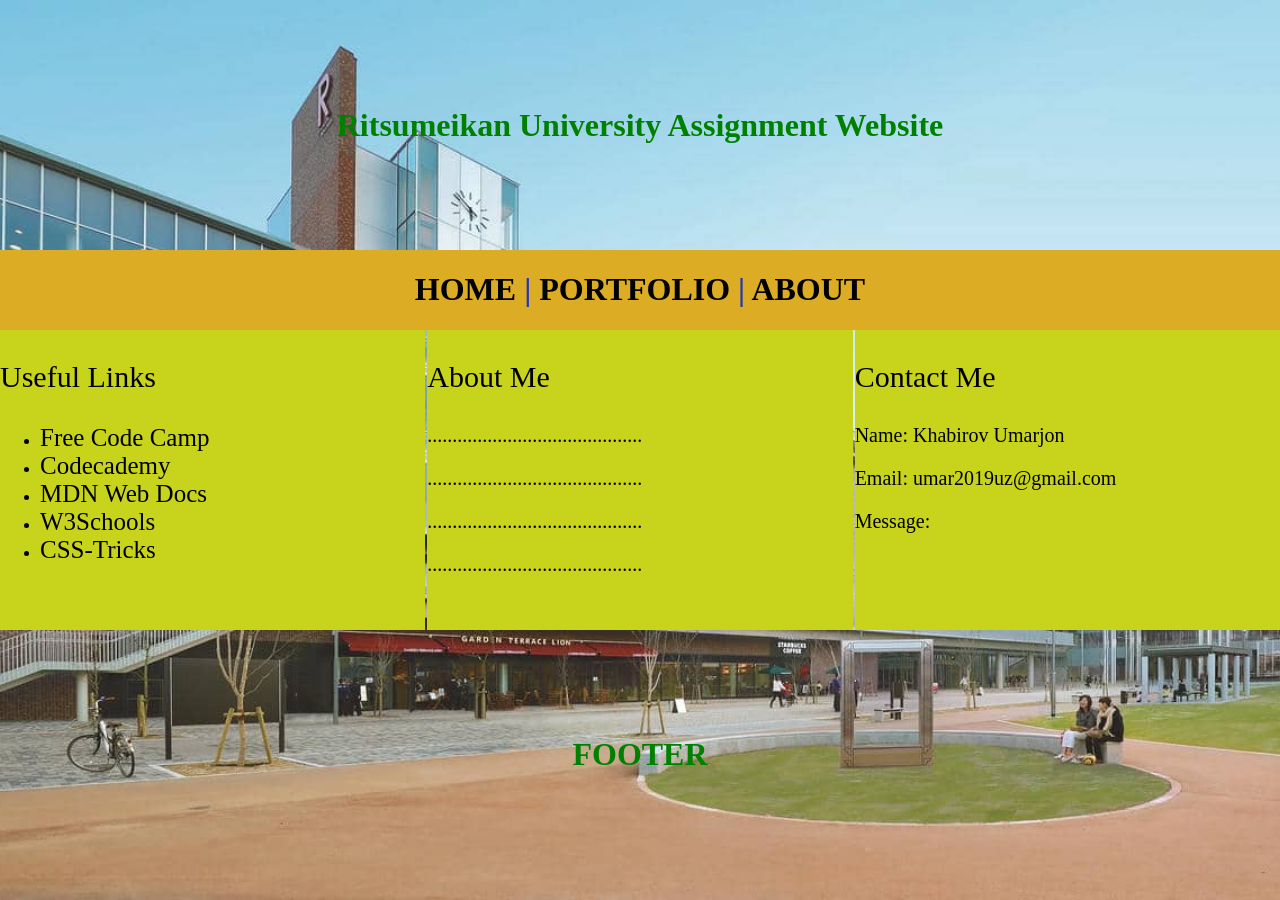
==== index.html @ d7ac8e4a "Add files via upload" ====
<!DOCTYPE html>
<html lang="en">
<head>
    <meta charset="UTF-8">
    <meta name="viewport" content="width=device-width, initial-scale=1.0">
    <title>Exercise 4 Main Page</title>
    <link rel="stylesheet" href="style.css">
</head>
<body>
    <header>
        <h1>Ritsumeikan University Assignment Website</h1>
    </header>
    <main>
        <div class="mainMenu">
            <h1><a href="../HTML Coding/SubPages/Home.html">HOME</a> | <a href="../HTML Coding/SubPages/Portfolio.html">PORTFOLIO</a> | <a href="../HTML Coding/SubPages/about.html">ABOUT</a></h1>
        </div>

        <div class="container">
            <div class="sections">
                <p id="left_p">Useful Links</p>
                <ul>
                    <li><a href="https://codefinity.com/get-started/spa/v8_new_brl?utm_source=google&utm_medium=cpc&utm_campaign=21415070126&utm_content=162332657925&utm_term=freecodecamp&dki=Freecodecamp&ad_id=720198247386&gad_source=1&gad_campaignid=21415070126&gbraid=0AAAAABTeUgTa2ItFYLhLj207gRzqbgj3X&gclid=CjwKCAjwmdLSBhANEiwAkREMN_aNFSEylOD3GViAFC2APg5JuTdkFEr906JswrTDUcOLZ8cGSIFvRhoCqtwQAvD_BwE" id="left_a">Free Code Camp</a></li>
                    <li><a href="https://www.codecademy.com?utm_source=chatgpt.com" id="left_a">Codecademy</a></li>
                    <li><a href="https://developer.mozilla.org?utm_source=chatgpt.com" id="left_a">MDN Web Docs</a></li>
                    <li><a href="https://www.w3schools.com?utm_source=chatgpt.com" id="left_a">W3Schools</a></li>
                    <li><a href="https://css-tricks.com?utm_source=chatgpt.com" id="left_a">CSS-Tricks</a></li>
                </ul>
            </div>

            <div class="sections">
                <p id="left_p">About Me</p>

                <p id="tr_dp">...........................................</p>
                <p id="tr_dp">...........................................</p>
                <p id="tr_dp">...........................................</p>
                <p id="tr_dp">...........................................</p>
            </div>

            <div class="sections">
                <p id="left_p">Contact Me</p>

                <p id="tr_dp">Name: Khabirov Umarjon</p>
                <p id="tr_dp">Email: umar2019uz@gmail.com</p>
                <p id="tr_dp">Message: </p>
            </div>
        </div>
    </main>
    <footer>
        <h1>FOOTER</h1>
    </footer>
</body>
</html>
---- style.css ----
html, body {
    margin: 0;
    padding: 0;
    overscroll-behavior: none;
    min-height: 100%;
}

body {
    background-image: url("OIC_BG.jpeg");
    background-size: cover;
    background-position: center;
    background-attachment: fixed;
}

header {
    margin: 0;
    padding: 0px;
    display: flex;
    justify-content: center;
    align-items: center;
    color: green;
    height: 250px;
    background-position: top;
}

footer {
    margin: 0;
    padding: 0px;
    display: flex;
    justify-content: center;
    align-items: center;
    color: green;
    height: 250px;
    background-position: bottom;
}

.mainMenu {
    background-color: rgb(221, 172, 37);
    margin: 0;
    padding: 0;
    display: flex;
    justify-content: center;
    align-items: center;
    color: rgb(38, 57, 179);
}

a:link {
    color: black;
    text-decoration: none;
}

a:visited {
    color: black;
}

a:hover {
    color: white;
}

a:active {
    color: white;
}

.container {
    display: flex;
    gap: 2px;
}

.sections {
    flex: 1;
    background-color: rgb(200, 212, 27);
    box-sizing: border-box;
    
    height: 300px;
}

#left_p {
    font-size: 30px;
}

#left_a {
    font-size: 25px;
}

#tr_dp {
    font-size: 20px;
}
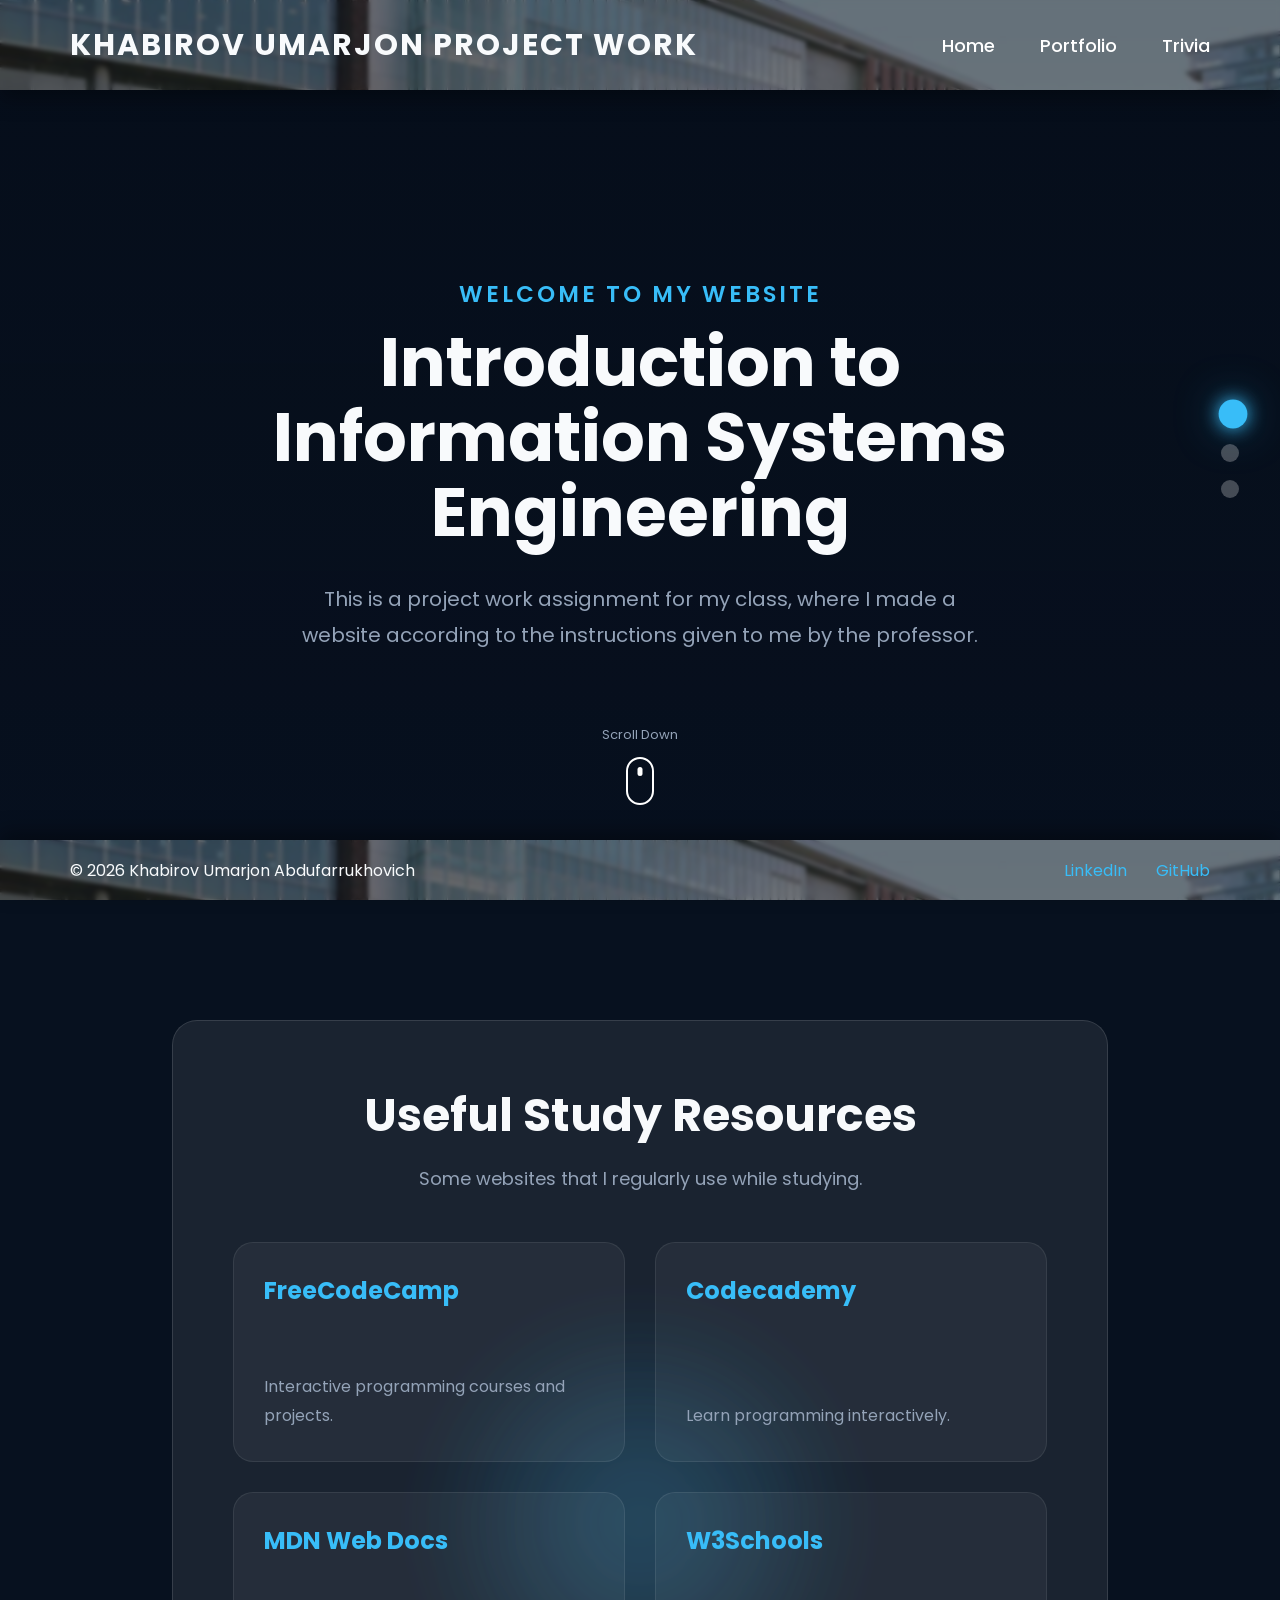
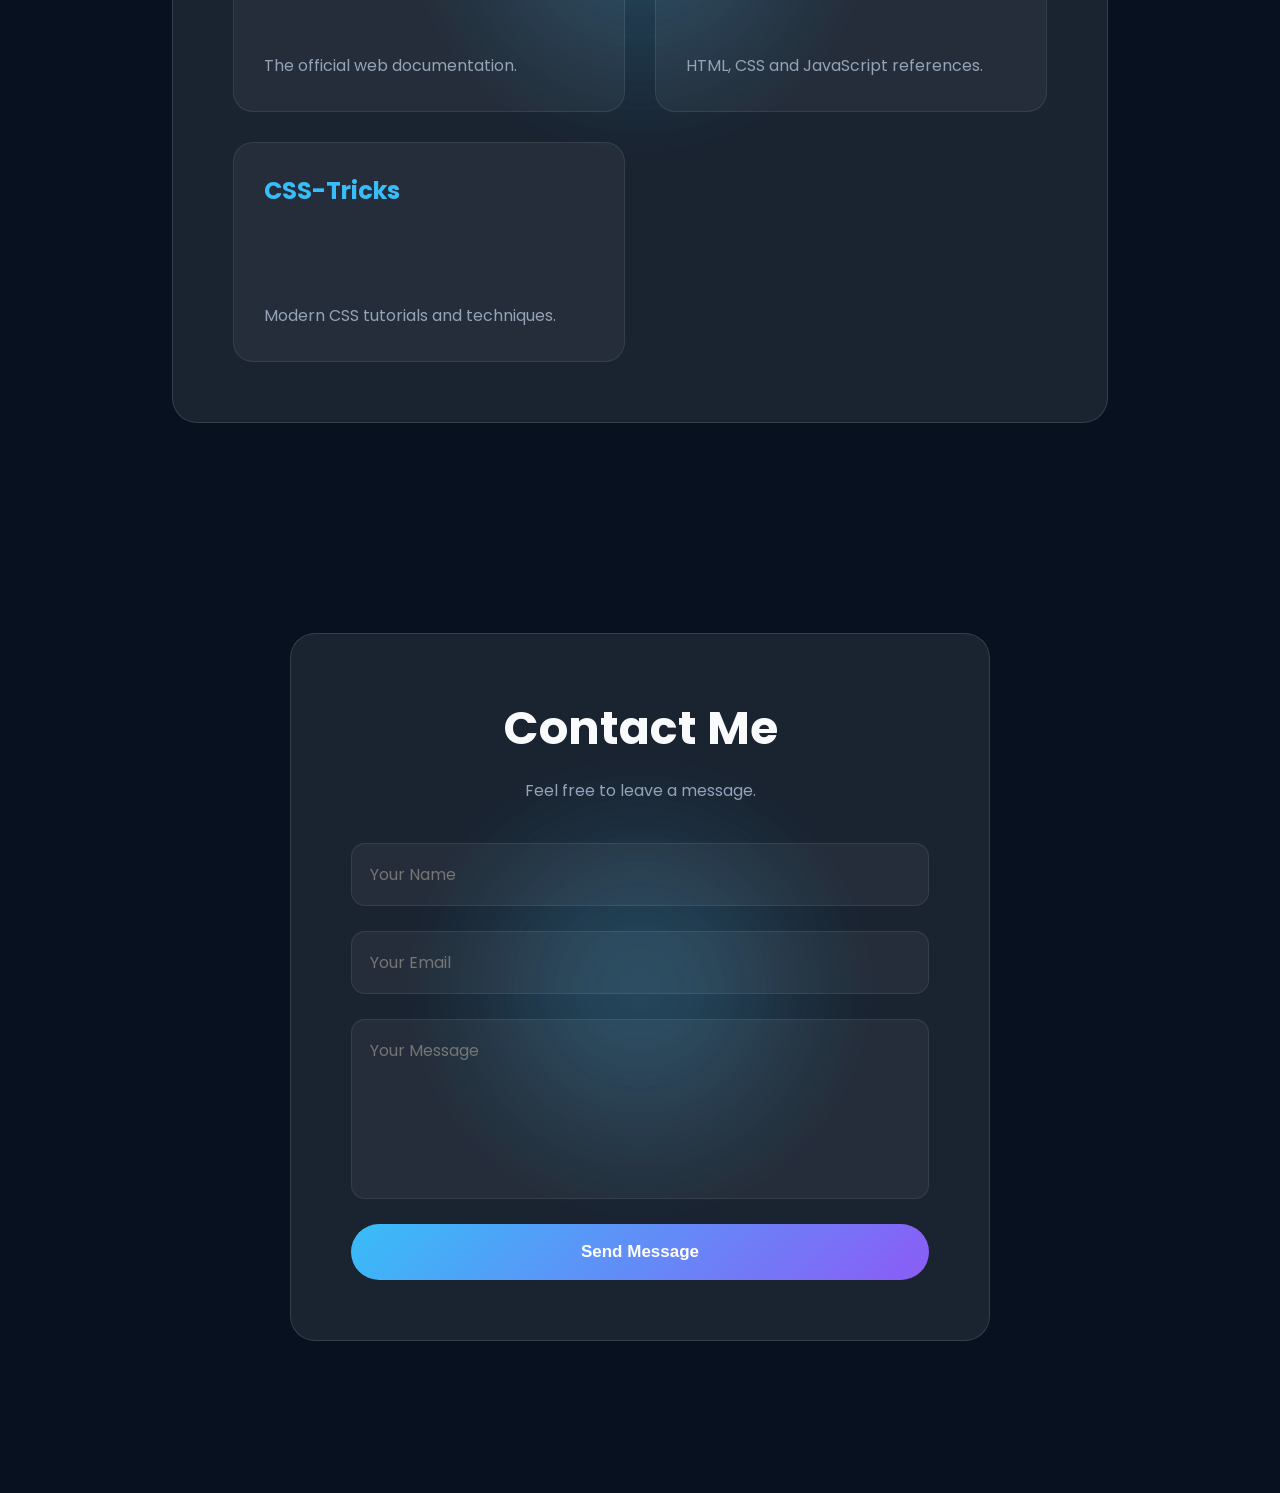
==== commit d8800f84: "Add files via upload" ====
--- a/index.html
+++ b/index.html
@@ -3,50 +3,291 @@
 <head>
     <meta charset="UTF-8">
     <meta name="viewport" content="width=device-width, initial-scale=1.0">
-    <title>Exercise 4 Main Page</title>
+    <title>Umarjon's Portfolio</title>
+
+    <!-- Google Font -->
+    <link rel="preconnect" href="https://fonts.googleapis.com">
+    <link rel="preconnect" href="https://fonts.gstatic.com" crossorigin>
+
+    <link href="https://fonts.googleapis.com/css2?family=Poppins:wght@300;400;500;600;700&display=swap" rel="stylesheet">
+
     <link rel="stylesheet" href="style.css">
 </head>
+
 <body>
+
+    <!--=========================================================
+                            HEADER
+    ==========================================================-->
+
     <header>
-        <h1>Ritsumeikan University Assignment Website</h1>
+
+        <div class="logo">
+            KHABIROV UMARJON PROJECT WORK
+        </div>
+
+        <nav>
+
+            <a href="AboutMe.html">Home</a>
+
+            <a href="Portfolio.html">Portfolio</a>
+
+            <a href="Trivia.html">Trivia</a>
+
+        </nav>
+
     </header>
+
+
+
+    <!--=========================================================
+                  FLOATING SECTION NAVIGATION
+    ==========================================================-->
+
+    <aside class="sideNavigation">
+
+        <a href="#hero" class="navDot">
+            <span>Home</span>
+        </a>
+
+        <a href="#links" class="navDot">
+            <span>Useful Links</span>
+        </a>
+
+        <a href="#contact" class="navDot">
+            <span>Contact</span>
+        </a>
+
+    </aside>
+
+
+
+    <!--=========================================================
+                        MAIN CONTENT
+    ==========================================================-->
+
     <main>
-        <div class="mainMenu">
-            <h1><a href="../HTML Coding/SubPages/Home.html">HOME</a> | <a href="../HTML Coding/SubPages/Portfolio.html">PORTFOLIO</a> | <a href="../HTML Coding/SubPages/about.html">ABOUT</a></h1>
+
+
+
+        <!--==============================================
+                    HERO SECTION
+        ==============================================-->
+
+        <section id="hero" class="panel">
+
+            <div class="heroContent">
+
+                <p class="smallTitle">
+                    Welcome to my website
+                </p>
+
+                <h1>
+                    Introduction to
+                    <br>
+                    Information Systems
+                    <br>
+                    Engineering
+                </h1>
+
+                <p class="heroDescription">
+
+                    This is a project work assignment for my class, where I made a website according to the instructions given to me by the professor.
+
+                </p>
+
+            </div>
+
+            <div class="scrollIndicator">
+
+                <p>Scroll Down</p>
+
+                <div class="mouse"></div>
+
+            </div>
+
+        </section>
+
+
+
+        <!--==============================================
+                    USEFUL LINKS
+        ==============================================-->
+
+        <section id="links" class="panel">
+
+            <div class="contentBox">
+
+                <h2>
+                    Useful Study Resources
+                </h2>
+
+                <p class="sectionSubtitle">
+                    Some websites that I regularly use while studying.
+                </p>
+
+                <div class="linkGrid">
+
+                    <a target="_blank"
+                       href="https://www.freecodecamp.org"
+                       rel="noopener noreferrer"
+                       class="resourceCard">
+
+                        <h3>FreeCodeCamp</h3>
+
+                        <p>
+                            Interactive programming courses and projects.
+                        </p>
+
+                    </a>
+
+
+
+                    <a target="_blank"
+                       href="https://www.codecademy.com"
+                       rel="noopener noreferrer"
+                       class="resourceCard">
+
+                        <h3>Codecademy</h3>
+
+                        <p>
+                            Learn programming interactively.
+                        </p>
+
+                    </a>
+
+
+
+                    <a target="_blank"
+                       href="https://developer.mozilla.org"
+                       rel="noopener noreferrer"
+                       class="resourceCard">
+
+                        <h3>MDN Web Docs</h3>
+
+                        <p>
+                            The official web documentation.
+                        </p>
+
+                    </a>
+
+
+
+                    <a target="_blank"
+                       href="https://www.w3schools.com"
+                       rel="noopener noreferrer"
+                       class="resourceCard">
+                       
+
+                        <h3>W3Schools</h3>
+
+                        <p>
+                            HTML, CSS and JavaScript references.
+                        </p>
+
+                    </a>
+
+
+
+                    <a target="_blank"
+                       href="https://css-tricks.com"
+                       rel="noopener noreferrer"
+                       class="resourceCard">
+
+                        <h3>CSS-Tricks</h3>
+
+                        <p>
+                            Modern CSS tutorials and techniques.
+                        </p>
+
+                    </a>
+
+                </div>
+
+            </div>
+
+        </section>
+
+
+
+        <!--==============================================
+                    CONTACT
+        ==============================================-->
+
+        <section id="contact" class="panel">
+
+            <div class="contactBox">
+
+                <h2>
+                    Contact Me
+                </h2>
+
+                <p>
+                    Feel free to leave a message.
+                </p>
+
+                <form>
+
+                    <input
+                        type="text"
+                        placeholder="Your Name"
+                    >
+
+                    <input
+                        type="email"
+                        placeholder="Your Email"
+                    >
+
+                    <textarea
+                        placeholder="Your Message"
+                    ></textarea>
+
+                    <button>
+
+                        Send Message
+
+                    </button>
+
+                </form>
+
+            </div>
+
+        </section>
+
+
+
+    </main>
+
+
+
+    <!--=========================================================
+                            FOOTER
+    ==========================================================-->
+
+    <footer>
+
+        <p>
+            © 2026 Khabirov Umarjon Abdufarrukhovich
+        </p>
+
+        <div>
+
+            <a target="_blank"
+            href="https://www.linkedin.com/feed/">
+                LinkedIn
+            </a>
+
+            <a target="_blank"
+            href="https://github.com">
+                GitHub
+            </a>
+
         </div>
 
-        <div class="container">
-            <div class="sections">
-                <p id="left_p">Useful Links</p>
-                <ul>
-                    <li><a href="https://codefinity.com/get-started/spa/v8_new_brl?utm_source=google&utm_medium=cpc&utm_campaign=21415070126&utm_content=162332657925&utm_term=freecodecamp&dki=Freecodecamp&ad_id=720198247386&gad_source=1&gad_campaignid=21415070126&gbraid=0AAAAABTeUgTa2ItFYLhLj207gRzqbgj3X&gclid=CjwKCAjwmdLSBhANEiwAkREMN_aNFSEylOD3GViAFC2APg5JuTdkFEr906JswrTDUcOLZ8cGSIFvRhoCqtwQAvD_BwE" id="left_a">Free Code Camp</a></li>
-                    <li><a href="https://www.codecademy.com?utm_source=chatgpt.com" id="left_a">Codecademy</a></li>
-                    <li><a href="https://developer.mozilla.org?utm_source=chatgpt.com" id="left_a">MDN Web Docs</a></li>
-                    <li><a href="https://www.w3schools.com?utm_source=chatgpt.com" id="left_a">W3Schools</a></li>
-                    <li><a href="https://css-tricks.com?utm_source=chatgpt.com" id="left_a">CSS-Tricks</a></li>
-                </ul>
-            </div>
-
-            <div class="sections">
-                <p id="left_p">About Me</p>
-
-                <p id="tr_dp">...........................................</p>
-                <p id="tr_dp">...........................................</p>
-                <p id="tr_dp">...........................................</p>
-                <p id="tr_dp">...........................................</p>
-            </div>
-
-            <div class="sections">
-                <p id="left_p">Contact Me</p>
-
-                <p id="tr_dp">Name: Khabirov Umarjon</p>
-                <p id="tr_dp">Email: umar2019uz@gmail.com</p>
-                <p id="tr_dp">Message: </p>
-            </div>
-        </div>
-    </main>
-    <footer>
-        <h1>FOOTER</h1>
     </footer>
+
+
+    <script src="script.js"></script>
+
 </body>
 </html>
--- a/style.css
+++ b/style.css
@@ -1,87 +1,2069 @@
-html, body {
-    margin: 0;
-    padding: 0;
-    overscroll-behavior: none;
-    min-height: 100%;
-}
-
-body {
-    background-image: url("OIC_BG.jpeg");
-    background-size: cover;
-    background-position: center;
-    background-attachment: fixed;
-}
-
-header {
-    margin: 0;
-    padding: 0px;
-    display: flex;
-    justify-content: center;
-    align-items: center;
-    color: green;
-    height: 250px;
-    background-position: top;
-}
-
-footer {
-    margin: 0;
-    padding: 0px;
-    display: flex;
-    justify-content: center;
-    align-items: center;
-    color: green;
-    height: 250px;
-    background-position: bottom;
-}
-
-.mainMenu {
-    background-color: rgb(221, 172, 37);
-    margin: 0;
-    padding: 0;
-    display: flex;
-    justify-content: center;
-    align-items: center;
-    color: rgb(38, 57, 179);
-}
-
-a:link {
-    color: black;
-    text-decoration: none;
-}
-
-a:visited {
-    color: black;
-}
-
-a:hover {
-    color: white;
-}
-
-a:active {
-    color: white;
-}
-
-.container {
-    display: flex;
-    gap: 2px;
-}
-
-.sections {
-    flex: 1;
-    background-color: rgb(200, 212, 27);
-    box-sizing: border-box;
-    
-    height: 300px;
-}
-
-#left_p {
-    font-size: 30px;
-}
-
-#left_a {
-    font-size: 25px;
-}
-
-#tr_dp {
-    font-size: 20px;
+/*==================================================
+                    GOOGLE FONT
+==================================================*/
+
+*{
+    margin:0;
+    padding:0;
+    box-sizing:border-box;
+}
+
+#about{
+
+    padding-top:140px;
+
+}
+/*==================================================
+                  COLOR VARIABLES
+==================================================*/
+
+:root{
+
+    --background:#07111F;
+
+    --primary:#0F172A;
+
+    --secondary:#1E293B;
+
+    --card:rgba(255,255,255,0.08);
+
+    --cardBorder:rgba(255,255,255,0.12);
+
+    --text:#F8FAFC;
+
+    --textSecondary:#94A3B8;
+
+    --accent:#38BDF8;
+
+    --accent2:#8B5CF6;
+
+}
+
+/*==================================================
+                GENERAL SETTINGS
+==================================================*/
+
+html{
+
+    scroll-behavior:smooth;
+
+}
+
+body{
+
+    font-family:"Poppins",sans-serif;
+
+    background:var(--background);
+
+    color:var(--text);
+
+    overflow-x:hidden;
+
+}
+
+
+/*==================================================
+            FIXED BACKGROUND IMAGE
+==================================================*/
+
+body{
+
+    font-family:"Poppins",sans-serif;
+
+    background:#07111F;
+
+    color:var(--text);
+
+    overflow-x:hidden;
+
+}
+
+
+/* dark overlay */
+
+body::after{
+
+    content:"";
+
+    position:fixed;
+
+    inset:0;
+
+    background:linear-gradient(
+        to bottom,
+     rgba(4,10,20,.35),
+     rgba(8,15,30,.45)
+    );
+
+    z-index:-1;
+
+}
+
+/*==================================================
+                    HEADER
+==================================================*/
+
+header{
+
+    position:fixed;
+
+    top:0;
+
+    left:0;
+
+    width:100%;
+
+    height:90px;
+
+    display:flex;
+
+    justify-content:space-between;
+
+    align-items:center;
+
+    padding:0 70px;
+
+    background-image:url("OIC_BG.jpeg");
+
+    background-size:cover;
+
+    background-position:center;
+
+    background-repeat:no-repeat;
+
+    box-shadow:0 8px 20px rgba(0,0,0,.35);
+
+    z-index:1000;
+
+}
+
+header::before{
+
+    content:"";
+
+    position:absolute;
+
+    inset:0;
+
+    background:rgba(5,10,20,.55);
+
+    backdrop-filter:blur(2px);
+
+    z-index:-1;
+
+}
+
+/* website logo */
+
+.logo{
+
+    font-size:30px;
+
+    font-weight:700;
+
+    letter-spacing:2px;
+
+}
+
+.logo span{
+
+    color:var(--accent);
+
+}
+
+/*==================================================
+                    NAVIGATION
+==================================================*/
+
+nav{
+
+    display:flex;
+
+    gap:45px;
+
+}
+
+nav a{
+
+    color:white;
+
+    text-decoration:none;
+
+    font-size:18px;
+
+    font-weight:500;
+
+    transition:.3s;
+
+    position:relative;
+
+}
+
+nav a:hover{
+
+    color:var(--accent);
+
+}
+
+/* underline animation */
+
+nav a::after{
+
+    content:"";
+
+    position:absolute;
+
+    width:0;
+
+    height:2px;
+
+    left:0;
+
+    bottom:-8px;
+
+    background:var(--accent);
+
+    transition:.35s;
+
+}
+
+nav a:hover::after{
+
+    width:100%;
+
+}
+
+/*==================================================
+                    FOOTER
+==================================================*/
+
+footer{
+
+    position:fixed;
+
+    bottom:0;
+
+    left:0;
+
+    width:100%;
+
+    height:60px;
+
+    display:flex;
+
+    justify-content:space-between;
+
+    align-items:center;
+
+    padding:0 70px;
+
+    background-image:url("OIC_BG.jpeg");
+
+    background-size:cover;
+
+    background-position:center;
+
+    background-repeat:no-repeat;
+
+    box-shadow:0 -8px 20px rgba(0,0,0,.35);
+
+    z-index:1000;
+
+}
+
+footer::before{
+
+    content:"";
+
+    position:absolute;
+
+    inset:0;
+
+    background:rgba(5,10,20,.55);
+
+    backdrop-filter:blur(2px);
+
+    z-index:-1;
+
+}
+
+header *,
+footer *{
+
+    position:relative;
+
+    z-index:1;
+
+}
+
+footer a{
+
+    color:var(--accent);
+
+    text-decoration:none;
+
+    margin-left:25px;
+
+}
+
+/*==================================================
+                FULL SCREEN PANELS
+==================================================*/
+
+.panel{
+
+    min-height:100vh;
+
+    width:100%;
+
+    display:flex;
+
+    justify-content:center;
+
+    align-items:center;
+
+    padding:120px 120px 90px;
+
+    scroll-snap-align:start;
+
+    scroll-snap-stop:always;
+
+}
+
+/*==================================================
+                HERO SECTION
+==================================================*/
+
+#hero{
+
+    position:relative;
+
+}
+
+/* main hero content */
+
+.heroContent{
+
+    max-width:850px;
+
+    text-align:center;
+
+}
+
+/* small heading */
+
+.smallTitle{
+
+    color:var(--accent);
+
+    text-transform:uppercase;
+
+    letter-spacing:3px;
+
+    margin-bottom:15px;
+
+    font-weight:600;
+    font-size: 23px;
+
+}
+
+/* main title */
+
+.heroContent h1{
+
+    font-size:68px;
+
+    line-height:1.1;
+
+    margin-bottom:30px;
+
+}
+
+
+/* paragraph */
+
+.heroDescription{
+
+    max-width:700px;
+
+    margin:auto;
+
+    color:var(--textSecondary);
+
+    font-size:20px;
+
+    line-height:1.8;
+
+}
+
+/*==================================================
+                    BUTTONS
+==================================================*/
+
+
+
+/*==================================================
+            SCROLL INDICATOR
+==================================================*/
+
+.scrollIndicator{
+
+    position:absolute;
+
+    bottom:95px;
+
+    left:50%;
+
+    transform:translateX(-50%);
+
+    text-align:center;
+
+}
+
+.scrollIndicator p{
+
+    font-size:13px;
+
+    color:var(--textSecondary);
+
+    margin-bottom:12px;
+
+}
+
+/* mouse icon */
+
+.mouse{
+
+    width:28px;
+
+    height:48px;
+
+    border:2px solid white;
+
+    border-radius:18px;
+
+    margin:auto;
+
+    position:relative;
+
+}
+
+.mouse::before{
+
+    content:"";
+
+    position:absolute;
+
+    width:5px;
+
+    height:9px;
+
+    border-radius:10px;
+
+    background:white;
+
+    left:50%;
+
+    transform:translateX(-50%);
+
+    top:8px;
+
+    animation:scrollMouse 2s infinite;
+
+}
+
+/*==================================================
+            FLOATING SIDE NAVIGATION
+==================================================*/
+
+.sideNavigation{
+
+    position:fixed;
+
+    right:35px;
+
+    top:50%;
+
+    transform:translateY(-50%);
+
+    display:flex;
+
+    flex-direction:column;
+
+    gap:18px;
+
+    z-index:999;
+
+}
+
+/* every dot */
+
+.navDot{
+
+    width:18px;
+
+    height:18px;
+
+    border-radius:50%;
+
+    background:rgba(255,255,255,.25);
+
+    transition:.35s;
+
+    position:relative;
+
+}
+
+/* dot hover */
+
+.navDot:hover{
+
+    background:var(--accent);
+
+    transform:scale(1.25);
+
+}
+
+/* text */
+
+.navDot span{
+
+    position:absolute;
+
+    right:35px;
+
+    top:50%;
+
+    transform:translateY(-50%);
+
+    white-space:nowrap;
+
+    color:white;
+
+    opacity:0;
+
+    transition:.3s;
+
+    pointer-events:none;
+
+    background:rgba(15,23,42,.9);
+
+    padding:8px 14px;
+
+    border-radius:20px;
+
+}
+
+/* show text */
+
+.navDot:hover span{
+
+    opacity:1;
+
+}
+
+/*==================================================
+            GLASS CONTAINER
+==================================================*/
+
+.contentBox{
+
+    width:90%;
+
+    max-width:1200px;
+
+    background:var(--card);
+
+    border:1px solid var(--cardBorder);
+
+    backdrop-filter:blur(18px);
+
+    border-radius:25px;
+
+    padding:60px;
+
+}
+
+/*==================================================
+                ANIMATION
+==================================================*/
+
+@keyframes scrollMouse{
+
+    0%{
+
+        opacity:0;
+
+        transform:translate(-50%,0);
+
+    }
+
+    50%{
+
+        opacity:1;
+
+    }
+
+    100%{
+
+        opacity:0;
+
+        transform:translate(-50%,18px);
+
+    }
+
+}
+/*==================================================
+                SECTION HEADINGS
+==================================================*/
+
+.contentBox h2,
+.contactBox h2{
+
+    font-size:46px;
+
+    margin-bottom:15px;
+
+    text-align:center;
+
+}
+
+.sectionSubtitle{
+
+    text-align:center;
+
+    color:var(--textSecondary);
+
+    margin-bottom:50px;
+
+    font-size:18px;
+
+}
+
+/*==================================================
+                USEFUL LINKS SECTION
+==================================================*/
+
+.linkGrid{
+
+    display:grid;
+
+    grid-template-columns:repeat(auto-fit,minmax(260px,1fr));
+
+    gap:30px;
+
+}
+
+/* Individual resource card */
+
+.resourceCard{
+
+    display:flex;
+
+    flex-direction:column;
+
+    justify-content:space-between;
+
+    text-decoration:none;
+
+    color:white;
+
+    background:rgba(255,255,255,.05);
+
+    border:1px solid rgba(255,255,255,.08);
+
+    border-radius:20px;
+
+    padding:30px;
+
+    transition:.35s;
+
+    min-height:220px;
+
+}
+
+.resourceCard:hover{
+
+    transform:translateY(-12px);
+
+    border-color:var(--accent);
+
+    box-shadow:0 20px 40px rgba(56,189,248,.15);
+
+}
+
+.resourceCard h3{
+
+    color:var(--accent);
+
+    margin-bottom:20px;
+
+    font-size:24px;
+
+}
+
+.resourceCard p{
+
+    color:var(--textSecondary);
+
+    line-height:1.8;
+
+}
+
+/*==================================================
+                    ABOUT ME
+==================================================*/
+
+.aboutContainer{
+
+    width:100%;
+
+    max-width:1400px;
+
+    display:flex;
+
+    align-items:center;
+
+    justify-content:space-between;
+
+    gap:80px;
+
+}
+
+/*==================================================
+                PROFILE IMAGE
+==================================================*/
+
+.aboutImage{
+
+    flex:1;
+
+    display:flex;
+
+    justify-content:center;
+
+}
+
+.aboutImage img{
+
+    width:360px;
+
+    height:360px;
+
+    object-fit:cover;
+
+    border-radius:50%;
+
+    border:6px solid rgba(255,255,255,.08);
+
+    box-shadow:0 25px 60px rgba(0,0,0,.45);
+
+    transition:.4s;
+
+}
+
+.aboutImage img:hover{
+
+    transform:scale(1.04);
+
+}
+
+/*==================================================
+                    ABOUT TEXT
+==================================================*/
+
+.aboutText{
+
+    flex:1.3;
+
+}
+
+.aboutText h2{
+
+    font-size:54px;
+
+    margin-bottom:25px;
+
+}
+
+.aboutText p{
+
+    color:var(--textSecondary);
+
+    line-height:2;
+
+    font-size:18px;
+
+    margin-bottom:20px;
+
+}
+
+/*==================================================
+                    SKILLS
+==================================================*/
+
+.skillContainer{
+
+    margin-top:45px;
+
+    display:flex;
+
+    flex-wrap:wrap;
+
+    gap:18px;
+
+}
+
+/* Individual skill */
+
+.skill{
+
+    padding:12px 24px;
+
+    border-radius:40px;
+
+    background:rgba(56,189,248,.15);
+
+    border:1px solid rgba(56,189,248,.35);
+
+    color:var(--accent);
+
+    font-weight:600;
+
+    transition:.3s;
+
+}
+
+.skill:hover{
+
+    transform:translateY(-5px);
+
+    background:var(--accent);
+
+    color:white;
+
+}
+
+/*==================================================
+                CONTACT SECTION
+==================================================*/
+
+.contactBox{
+
+    width:100%;
+
+    max-width:700px;
+
+    background:var(--card);
+
+    border:1px solid var(--cardBorder);
+
+    backdrop-filter:blur(18px);
+
+    border-radius:25px;
+
+    padding:60px;
+
+}
+
+.contactBox p{
+
+    text-align:center;
+
+    color:var(--textSecondary);
+
+    margin-bottom:40px;
+
+}
+
+/*==================================================
+                CONTACT FORM
+==================================================*/
+
+form{
+
+    display:flex;
+
+    flex-direction:column;
+
+    gap:25px;
+
+}
+
+input,
+textarea{
+
+    background:rgba(255,255,255,.05);
+
+    border:1px solid rgba(255,255,255,.08);
+
+    color:white;
+
+    padding:18px;
+
+    border-radius:14px;
+
+    font-family:"Poppins",sans-serif;
+
+    font-size:16px;
+
+    transition:.3s;
+
+}
+
+/* Input focus */
+
+input:focus,
+textarea:focus{
+
+    outline:none;
+
+    border-color:var(--accent);
+
+    box-shadow:0 0 20px rgba(56,189,248,.18);
+
+}
+
+textarea{
+
+    resize:none;
+
+    height:180px;
+
+}
+
+/*==================================================
+                SUBMIT BUTTON
+==================================================*/
+
+button{
+
+    border:none;
+
+    background:linear-gradient(
+        135deg,
+        var(--accent),
+        var(--accent2)
+    );
+
+    color:white;
+
+    font-size:17px;
+
+    font-weight:600;
+
+    border-radius:40px;
+
+    padding:18px;
+
+    cursor:pointer;
+
+    transition:.35s;
+
+}
+
+button:hover{
+
+    transform:translateY(-6px);
+
+    box-shadow:0 18px 35px rgba(56,189,248,.30);
+
+}
+
+/*==================================================
+            SMALL DECORATIVE GLOW
+==================================================*/
+
+#about::before,
+#links::before,
+#contact::before{
+
+    content:"";
+
+    position:absolute;
+
+    width:450px;
+
+    height:450px;
+
+    border-radius:50%;
+
+    background:radial-gradient(
+        rgba(56,189,248,.15),
+        transparent 70%
+    );
+
+    filter:blur(40px);
+
+    z-index:-1;
+
+}
+
+#about,
+#links,
+#contact{
+
+    position:relative;
+
+    overflow:hidden;
+
+}
+/*==================================================
+                FADE ANIMATIONS
+==================================================*/
+
+/* Initial state */
+
+.panel{
+
+    opacity:0;
+
+    transform:
+        translateY(80px)
+        scale(.96);
+
+    filter:blur(8px);
+
+    transition:
+
+        opacity .9s ease,
+
+        transform 1s cubic-bezier(.2,.8,.2,1),
+
+        filter .8s;
+
+}
+
+/* Visible state (JS adds this class) */
+
+.panel.show{
+
+    opacity:1;
+
+    transform:
+        translateY(0)
+        scale(1);
+
+    filter:blur(0);
+
+}
+
+/*==================================================
+            HERO ENTRANCE ANIMATION
+==================================================*/
+
+.heroContent{
+
+    animation:heroFade 1.4s ease;
+
+}
+
+@keyframes heroFade{
+
+    from{
+
+        opacity:0;
+
+        transform:translateY(60px);
+
+    }
+
+    to{
+
+        opacity:1;
+
+        transform:translateY(0);
+
+    }
+
+}
+
+/*==================================================
+                HOVER ANIMATIONS
+==================================================*/
+
+.logo{
+
+    transition:.3s;
+
+}
+
+.logo:hover{
+
+    transform:scale(1.05);
+
+}
+
+.contentBox{
+
+    transition:.35s;
+
+}
+
+.contentBox:hover{
+
+    transform:translateY(-5px);
+
+}
+
+/*==================================================
+            ACTIVE SIDE NAVIGATION
+==================================================*/
+
+.navDot.active{
+
+    width:24px;
+
+    height:24px;
+
+    background:var(--accent);
+
+    transform:scale(1.2);
+
+    box-shadow:
+
+        0 0 15px var(--accent),
+
+        0 0 40px rgba(56,189,248,.4);
+
+}
+
+/*==================================================
+                SCROLLBAR
+==================================================*/
+
+::-webkit-scrollbar{
+
+    width:10px;
+
+}
+
+::-webkit-scrollbar-track{
+
+    background:#08111F;
+
+}
+
+::-webkit-scrollbar-thumb{
+
+    background:var(--accent);
+
+    border-radius:20px;
+
+}
+
+::-webkit-scrollbar-thumb:hover{
+
+    background:#60d7ff;
+
+}
+
+/*==================================================
+                RESPONSIVE DESIGN
+==================================================*/
+
+@media(max-width:1100px){
+
+    header{
+
+        padding:0 35px;
+
+    }
+
+    footer{
+
+        padding:0 35px;
+
+    }
+
+    .aboutContainer{
+
+        flex-direction:column;
+
+        text-align:center;
+
+    }
+
+    .heroContent h1{
+
+        font-size:54px;
+
+    }
+
+}
+
+@media(max-width:850px){
+
+    header{
+
+        flex-direction:column;
+
+        justify-content:center;
+
+        gap:10px;
+
+        height:100px;
+
+    }
+
+    nav{
+
+        gap:20px;
+
+    }
+
+    .heroContent h1{
+
+        font-size:42px;
+
+    }
+
+    .heroDescription{
+
+        font-size:18px;
+
+    }
+
+    .heroButtons{
+
+        flex-direction:column;
+
+        align-items:center;
+
+    }
+
+    .panel{
+
+        padding:130px 40px 90px;
+
+    }
+
+    footer{
+
+        display:none;
+
+    }
+
+    .sideNavigation{
+
+        display:none;
+
+    }
+
+}
+
+@media(max-width:600px){
+
+    .heroContent h1{
+
+        font-size:34px;
+
+    }
+
+    .button{
+
+        width:100%;
+
+        text-align:center;
+
+    }
+
+    .aboutImage img{
+
+        width:260px;
+
+        height:260px;
+
+    }
+
+    .contentBox{
+
+        padding:35px;
+
+    }
+
+}
+html{
+
+    scroll-behavior:smooth;
+
+    scroll-snap-type:y mandatory;
+
+}
+/*==================================================
+                PORTFOLIO PAGE
+==================================================*/
+
+/* Main portfolio section */
+
+.portfolioPage{
+
+    min-height:100vh;
+
+    padding:140px 80px 120px;
+
+}
+
+/*==================================================
+                PAGE TITLE
+==================================================*/
+
+.portfolioHeader{
+
+    text-align:center;
+
+    margin-bottom:60px;
+
+}
+
+.portfolioHeader h1{
+
+    font-size:64px;
+
+    margin:15px 0;
+
+}
+
+.portfolioDescription{
+
+    max-width:700px;
+
+    margin:auto;
+
+    color:var(--textSecondary);
+
+    font-size:20px;
+
+    line-height:1.8;
+
+}
+
+/*==================================================
+            TABLE CONTAINER
+==================================================*/
+
+.portfolioTableContainer{
+
+    max-width:1400px;
+
+    margin:auto;
+
+    background:var(--card);
+
+    backdrop-filter:blur(18px);
+
+    border:1px solid var(--cardBorder);
+
+    border-radius:25px;
+
+    overflow:hidden;
+
+    box-shadow:0 20px 40px rgba(0,0,0,.25);
+
+}
+
+/*==================================================
+                TABLE
+==================================================*/
+
+.portfolioTable{
+
+    width:100%;
+
+    border-collapse:collapse;
+
+}
+
+/*==================================================
+                HEADER ROW
+==================================================*/
+
+.portfolioTable thead{
+
+    background:linear-gradient(
+        135deg,
+        var(--accent),
+        var(--accent2)
+    );
+
+}
+
+.portfolioTable th{
+
+    padding:22px;
+
+    text-align:left;
+
+    color:white;
+
+    font-size:18px;
+
+    letter-spacing:1px;
+
+}
+
+/*==================================================
+                TABLE BODY
+==================================================*/
+
+.portfolioTable td{
+
+    padding:22px;
+
+    border-bottom:1px solid rgba(255,255,255,.08);
+
+    color:var(--textSecondary);
+
+    line-height:1.7;
+
+}
+
+/* alternate row color */
+
+.portfolioTable tbody tr:nth-child(even){
+
+    background:rgba(255,255,255,.03);
+
+}
+
+/*==================================================
+                ROW HOVER
+==================================================*/
+
+.portfolioTable tbody tr{
+
+    transition:.3s;
+
+}
+
+.portfolioTable tbody tr:hover{
+
+    background:rgba(56,189,248,.12);
+
+    transform:scale(1.01);
+
+}
+
+/*==================================================
+                FIRST COLUMN
+==================================================*/
+
+.portfolioTable td:first-child{
+
+    font-weight:bold;
+
+    color:var(--accent);
+
+    width:70px;
+
+}
+
+/*==================================================
+                STATUS
+==================================================*/
+
+.portfolioTable td:last-child{
+
+    color:#4ADE80;
+
+    font-weight:bold;
+
+}
+
+/*==================================================
+            RESPONSIVE TABLE
+==================================================*/
+
+@media(max-width:1000px){
+
+    .portfolioPage{
+
+        padding:120px 25px 80px;
+
+    }
+
+    .portfolioHeader h1{
+
+        font-size:46px;
+
+    }
+
+    .portfolioDescription{
+
+        font-size:18px;
+
+    }
+
+    .portfolioTableContainer{
+
+        overflow-x:auto;
+
+    }
+
+    .portfolioTable{
+
+        min-width:850px;
+
+    }
+
+}
+
+/*==================================================
+                SMALL ANIMATION
+==================================================*/
+
+.portfolioHeader{
+
+    animation:heroFade 1.2s ease;
+
+}
+
+.portfolioTableContainer{
+
+    animation:heroFade 1.5s ease;
+
+}
+
+/*==================================================
+                    TRIVIA PAGE
+==================================================*/
+
+.triviaPage{
+    min-height:100vh;
+    padding:140px 20px 120px;
+    position:relative;
+    overflow:hidden;
+}
+
+/* Background glows */
+
+.triviaBackground{
+    position:absolute;
+    inset:0;
+    pointer-events:none;
+}
+
+.glow{
+    position:absolute;
+    width:400px;
+    height:400px;
+    border-radius:50%;
+    filter:blur(80px);
+    opacity:.18;
+}
+
+.glow1{
+    background:#38BDF8;
+    top:10%;
+    left:-10%;
+}
+
+.glow2{
+    background:#8B5CF6;
+    bottom:5%;
+    right:-10%;
+}
+
+/*==================================================
+                    PAGE HEADER
+==================================================*/
+
+.triviaHeader{
+    text-align:center;
+    margin-bottom:40px;
+    position:relative;
+    z-index:1;
+}
+
+.triviaHeader h1{
+    font-size:56px;
+    margin:15px 0 20px;
+}
+
+.triviaDescription{
+    max-width:700px;
+    margin:auto;
+    color:var(--textSecondary);
+    font-size:18px;
+    line-height:1.8;
+}
+
+/*==================================================
+                    QUIZ CARD
+==================================================*/
+
+.quizSection{
+    display:flex;
+    justify-content:center;
+    position:relative;
+    z-index:1;
+}
+
+.quizCard{
+    width:100%;
+    max-width:900px;
+    background:var(--card);
+    border:1px solid var(--cardBorder);
+    backdrop-filter:blur(18px);
+    border-radius:28px;
+    padding:35px;
+    overflow:hidden;
+    box-shadow:0 25px 60px rgba(0,0,0,.35);
+}
+
+/*==================================================
+                    TOP BAR
+==================================================*/
+
+.quizTopBar{
+    display:flex;
+    justify-content:space-between;
+    align-items:center;
+    margin-bottom:25px;
+    color:var(--textSecondary);
+    font-weight:600;
+}
+
+/*==================================================
+                    PROGRESS BAR
+==================================================*/
+
+.progressContainer{
+    width:100%;
+    height:10px;
+    background:rgba(255,255,255,.08);
+    border-radius:999px;
+    overflow:hidden;
+    margin-bottom:35px;
+}
+
+.progressBar{
+    width:20%;
+    height:100%;
+    background:linear-gradient(90deg,var(--accent),var(--accent2));
+    border-radius:999px;
+    transition:width .5s ease;
+}
+
+/*==================================================
+                QUESTION VIEWPORT
+==================================================*/
+
+.questionViewport{
+    position:relative;
+    min-height:520px;
+    overflow:hidden;
+}
+
+/*==================================================
+                    SLIDES
+==================================================*/
+
+.questionSlide{
+    width:100%;
+    position:absolute;
+    top:0;
+    left:0;
+    transition:
+        transform .15s cubic-bezier(.22,.61,.36,1),
+        opacity .15s ease;
+}
+
+.questionSlide.active{
+    position:relative;
+    opacity:1;
+}
+
+/* Enter from right */
+
+.slide-enter{
+    transform:translateX(100%);
+    opacity:0;
+}
+
+.slide-enter-active{
+    transform:translateX(0);
+    opacity:1;
+}
+
+/* Leave to left */
+
+.slide-exit{
+    transform:translateX(0);
+    opacity:1;
+}
+
+.slide-exit-active{
+    transform:translateX(-100%);
+    opacity:0;
+}
+
+/*==================================================
+                QUESTION CONTENT
+==================================================*/
+
+.questionCategory{
+    display:inline-block;
+    background:rgba(56,189,248,.15);
+    border:1px solid rgba(56,189,248,.35);
+    color:var(--accent);
+    padding:8px 16px;
+    border-radius:999px;
+    font-size:14px;
+    font-weight:600;
+    margin-bottom:22px;
+}
+
+.questionText{
+    font-size:34px;
+    line-height:1.3;
+    margin-bottom:35px;
+}
+
+/*==================================================
+                    ANSWERS
+==================================================*/
+
+.answersContainer{
+    display:grid;
+    gap:18px;
+}
+
+.answerButton{
+    width:100%;
+    background:rgba(255,255,255,.05);
+    border:1px solid rgba(255,255,255,.08);
+    border-radius:18px;
+    padding:18px 22px;
+    display:flex;
+    align-items:center;
+    gap:18px;
+    color:white;
+    cursor:pointer;
+    transition:.25s;
+    text-align:left;
+}
+
+.answerButton:hover{
+    transform:translateY(-3px);
+    border-color:var(--accent);
+    background:rgba(56,189,248,.08);
+}
+
+.answerLetter{
+    width:42px;
+    height:42px;
+    border-radius:50%;
+    background:rgba(255,255,255,.10);
+    display:flex;
+    justify-content:center;
+    align-items:center;
+    font-weight:700;
+    flex-shrink:0;
+}
+
+.answerContent{
+    font-size:17px;
+    line-height:1.5;
+}
+
+/* Correct / Incorrect states */
+
+.answerButton.correct{
+    background:rgba(34,197,94,.16);
+    border-color:#22C55E;
+}
+
+.answerButton.incorrect{
+    background:rgba(239,68,68,.16);
+    border-color:#EF4444;
+}
+
+.answerButton.disabled{
+    pointer-events:none;
+    opacity:.85;
+}
+
+/*==================================================
+                    FEEDBACK
+==================================================*/
+
+.feedbackMessage{
+    min-height:32px;
+    margin-top:22px;
+    font-weight:600;
+    font-size:18px;
+}
+
+.feedbackMessage.correct{
+    color:#22C55E;
+}
+
+.feedbackMessage.incorrect{
+    color:#EF4444;
+}
+
+/*==================================================
+                    ACTIONS
+==================================================*/
+
+.questionActions{
+    display:flex;
+    justify-content:flex-end;
+    margin-top:28px;
+}
+
+.nextButton{
+    background:linear-gradient(135deg,var(--accent),var(--accent2));
+    color:white;
+    border:none;
+    padding:16px 26px;
+    border-radius:999px;
+    font-weight:600;
+    font-size:16px;
+    display:flex;
+    align-items:center;
+    gap:10px;
+    cursor:pointer;
+    transition:.25s;
+    opacity:0;
+    visibility:hidden;
+    transform:translateY(10px);
+}
+
+/* JS adds this when an answer is chosen */
+
+.nextButton.show{
+    opacity:1;
+    visibility:visible;
+    transform:translateY(0);
+}
+
+.nextButton:hover{
+    transform:translateY(-3px);
+    box-shadow:0 15px 35px rgba(56,189,248,.30);
+}
+
+.arrow{
+    font-size:20px;
+}
+
+/*==================================================
+                    RESULT SLIDE
+==================================================*/
+
+.resultSlide{
+    text-align:center;
+    padding:20px 0;
+}
+
+.hidden{
+    display:none;
+}
+
+.resultIcon{
+    font-size:72px;
+    margin-bottom:18px;
+}
+
+.resultTitle{
+    font-size:42px;
+    margin:10px 0 20px;
+}
+
+.finalScore{
+    font-size:64px;
+    font-weight:700;
+    color:var(--accent);
+    margin-bottom:20px;
+}
+
+.resultMessage{
+    max-width:620px;
+    margin:0 auto 35px;
+    color:var(--textSecondary);
+    line-height:1.8;
+    font-size:18px;
+}
+
+/* Stats */
+
+.resultStats{
+    display:grid;
+    grid-template-columns:repeat(3,1fr);
+    gap:20px;
+    margin-bottom:35px;
+}
+
+.stat{
+    background:rgba(255,255,255,.05);
+    border:1px solid rgba(255,255,255,.08);
+    border-radius:20px;
+    padding:24px 16px;
+}
+
+.statNumber{
+    display:block;
+    font-size:32px;
+    font-weight:700;
+    color:var(--accent);
+    margin-bottom:6px;
+}
+
+.statLabel{
+    color:var(--textSecondary);
+    font-size:14px;
+}
+
+/* Result buttons */
+
+.resultActions{
+    display:flex;
+    justify-content:center;
+    gap:18px;
+    flex-wrap:wrap;
+}
+
+/*==================================================
+                    FACT PANEL
+==================================================*/
+
+.triviaFactPanel{
+    display:flex;
+    justify-content:center;
+    margin-top:35px;
+    position:relative;
+    z-index:1;
+}
+
+.factCard{
+    width:100%;
+    max-width:900px;
+    background:rgba(255,255,255,.04);
+    border:1px solid rgba(255,255,255,.08);
+    border-radius:24px;
+    padding:24px 28px;
+    display:flex;
+    align-items:flex-start;
+    gap:20px;
+}
+
+.factIcon{
+    font-size:34px;
+    flex-shrink:0;
+}
+
+.factCard h3{
+    margin-bottom:8px;
+    color:white;
+}
+
+.factCard p{
+    color:var(--textSecondary);
+    line-height:1.7;
+}
+
+/*==================================================
+                    RESPONSIVE
+==================================================*/
+
+@media(max-width:768px){
+
+    .triviaHeader h1{
+        font-size:40px;
+    }
+
+    .questionText{
+        font-size:28px;
+    }
+
+    .quizCard{
+        padding:24px;
+    }
+
+    .quizTopBar{
+        flex-direction:column;
+        gap:10px;
+        align-items:flex-start;
+    }
+
+    .resultStats{
+        grid-template-columns:1fr;
+    }
+
+    .resultTitle{
+        font-size:34px;
+    }
+
+    .finalScore{
+        font-size:52px;
+    }
+
+    .factCard{
+        flex-direction:column;
+    }
+}
+
+@media(max-width:520px){
+
+    .triviaPage{
+        padding:120px 14px 90px;
+    }
+
+    .questionText{
+        font-size:24px;
+    }
+
+    .answerButton{
+        padding:16px 16px;
+        gap:14px;
+    }
+
+    .answerLetter{
+        width:38px;
+        height:38px;
+    }
+
+    .resultActions{
+        flex-direction:column;
+    }
+
+    .resultActions .button{
+        width:100%;
+        text-align:center;
+    }
+}
+/*==================================================
+            TRIVIA SLIDE ANIMATIONS
+==================================================*/
+
+/* Base slide state */
+.questionSlide{
+    transition:
+        transform 0.45s cubic-bezier(.22,.61,.36,1),
+        opacity 0.45s ease;
+}
+
+/* New question starts off-screen on the right */
+.slide-enter{
+    transform:translateX(100%);
+    opacity:0;
+}
+
+/* New question moves into the center */
+.slide-enter-active{
+    transform:translateX(0);
+    opacity:1;
+}
+
+/* Current question leaves to the left */
+.slide-exit-active{
+    transform:translateX(-100%);
+    opacity:0;
+}
+
+/* Keep viewport clipping the animation */
+.questionViewport{
+    overflow:hidden;
+    position:relative;
 }
